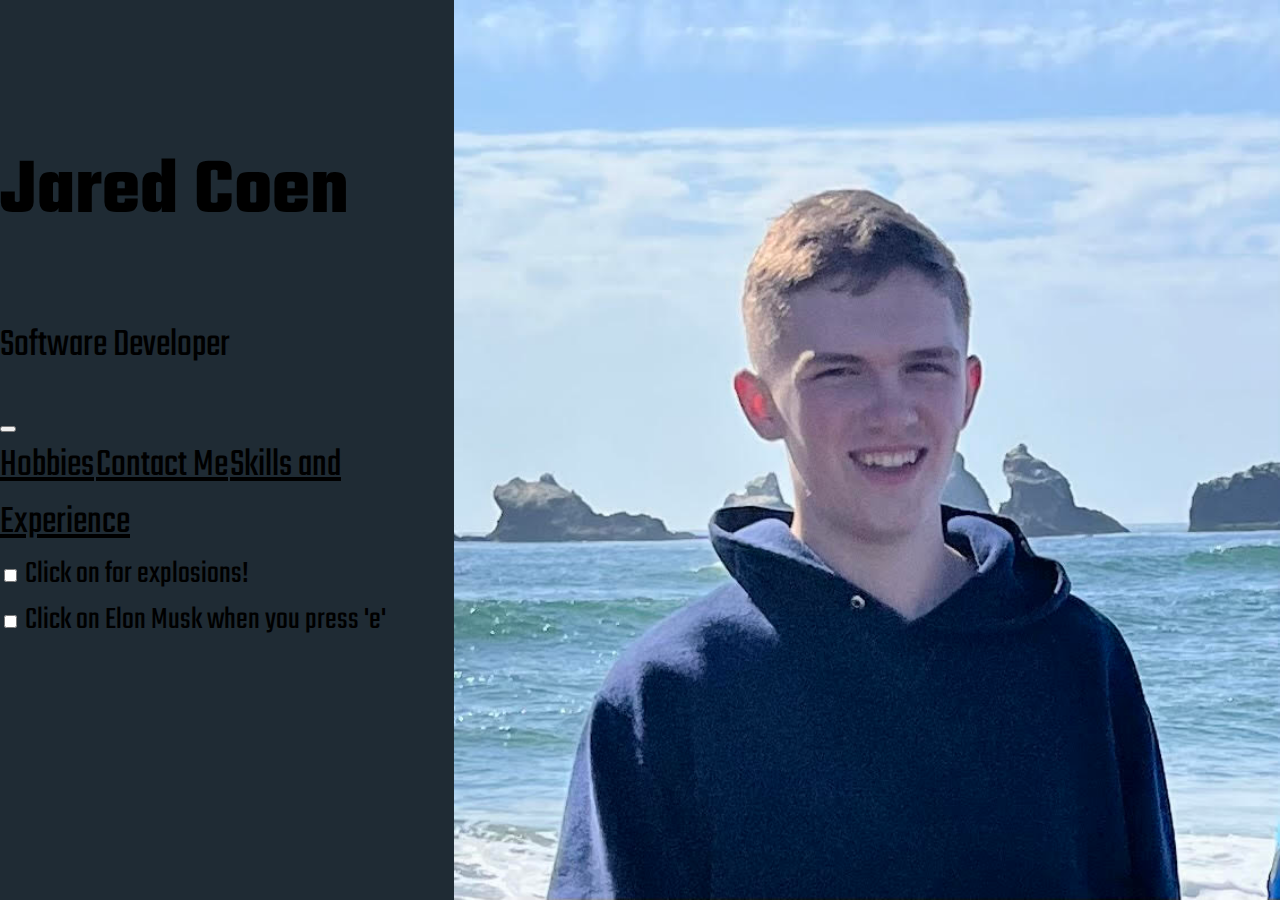
==== index/index.html @ cfc6b289 "Initial Commit" ====
<!DOCTYPE html>
<html lang="en">
  <head>
    <meta charset="UTF-8" />
    <meta name="viewport" content="width=device-width, initial-scale=1.0" />
    <link rel="icon" href="../images/favicon.ico?v=2" />
    <title>Jared Coen</title>

    <!-- Adding a google font-->
    <link rel="preconnect" href="https://fonts.googleapis.com" />
    <link rel="preconnect" href="https://fonts.gstatic.com" crossorigin />
    <link
      href="https://fonts.googleapis.com/css2?family=Teko:wght@300&display=swap"
      rel="stylesheet" />

    <script src="https://ajax.googleapis.com/ajax/libs/jquery/3.7.1/jquery.min.js"></script>

    <link
      href="https://cdn.jsdelivr.net/npm/bootstrap@5.2.3/dist/css/bootstrap.min.css"
      rel="stylesheet"
      integrity="sha384-rbsA2VBKQhggwzxH7pPCaAqO46MgnOM80zW1RWuH61DGLwZJEdK2Kadq2F9CUG65"
      crossorigin="anonymous" />
    <link rel="stylesheet" href="../styles.css" />
  </head>
  <body class="body">
    <div class="explosion"></div>

    <img id="jaredface" src="../images/Jared Face.png" alt="Jared Face" />

    <!--My name and links to my hobbies, contact me, and skills-->
    <br /><br /><br />
    <h2 id="jared">Jared Coen</h2>
    <p style="display: flex; text-align: left">Software Developer</p>
  
    <nav class="navbar navbar-expand-lg navbar-light">
      <div class="container-fluid">
        <button class="navbar-toggler" type="button" data-bs-toggle="collapse" data-bs-target="#navbarNavAltMarkup" aria-controls="navbarNavAltMarkup" aria-expanded="false" aria-label="Toggle navigation">
          <span class="navbar-toggler-icon"></span>
        </button>
        <div class="collapse navbar-collapse" id="navbarNavAltMarkup">
          <div class="navbar-nav">
            <a class="nav-link" href="../Hobbies/Hobbies.html">Hobbies</a>
            <a class="nav-link" href="ContactMe.html">Contact Me</a>
            <a class="nav-link" href="Skills.html">Skills and Experience</a>
          </div>
        </div>
      </div>
    </nav>

    <div class="form-check">
      <input
        class="form-check-input"
        type="checkbox"
        value=""
        id="explosionswitch" />
      <label class="form-check-label" for="explosionswitch">
        Click on for explosions!
      </label>
    </div>

    <div class="form-check">
      <input class="form-check-input" type="checkbox" id="elonswitch" />
      <label class="form-check-label" for="elonswitch"
        >Click on Elon Musk when you press 'e'</label
      >
    </div>

    <script src="../javascript/javascript.js"></script>
    <script
      src="https://cdn.jsdelivr.net/npm/bootstrap@5.2.3/dist/js/bootstrap.bundle.min.js"
      integrity="sha384-kenU1KFdBIe4zVF0s0G1M5b4hcpxyD9F7jL+jjXkk+Q2h455rYXK/7HAuoJl+0I4"
      crossorigin="anonymous"></script>
  </body>
</html>
---- styles.css ----
body {
    background-color: #1f2b34;
    font-family: Teko, "Lucida Sans", "Lucida Sans Regular", "Lucida Grande",
      "Lucida Sans Unicode", Geneva, Verdana, sans-serif;
    
    margin: 0;
    padding: 0;
  }

  
  p {
    text-align: center;
    margin-right: auto;
    margin-left: auto;
    font-size: 250%;
    color: black;
  }
  
  ul {
    font-weight: bold;
    font-size: 200%;
    color: black;
  }
  
  a:link {
    color: black;
  }
  
  /* visited link */
  a:visited {
    color: black;
  }
  
  /* mouse over link */
  a:hover {
    color: green;
  }
  
  /*Class for back to main page link */
  .back {
    text-align: center;
    margin-left: auto;
    margin-right: auto;
  
    font-size: 200%;
  }
  
  h1 {
    text-align: center;
    margin-right: auto;
    margin-left: auto;
  
    font-size: 500%;
    color: black;
  }
  
  h2 {
    font-size: 500%;
    color: black;
  }
  
  img {
    display: block;
    margin-left: auto;
    margin-right: auto;
  }
  
  .contactimages img
  {
    display: inline-block;
  }
  .contactimages
  {
    display: block;
    margin-left: auto;
    margin-right: auto;
    text-align: center;
  }
  
  #jaredface {
    display: block;
    float: right;
    height: 100vh;
  }
  
  #jared {
    font-size: 500%;
  }
  
  .spin {
    transition: transform 0.5s;
  }
  .spin:hover {
    transform: rotate(180deg);
  }
  
  .container {
    display: flex;
    flex-wrap: wrap;
    flex-direction: row;
    margin: 10px;
  }

  .form-check
  {
    color:black;
    font-size: 200%;
  }

  .nav-link:hover
  {
    color:green;
  }

  .nav-link
  {
    font-size: 250%;
  }
  .form-control
  {
    font-size: 200%;
  }

  .col-form-label
  {
    color: blue;
    font-size: 500%;
  }
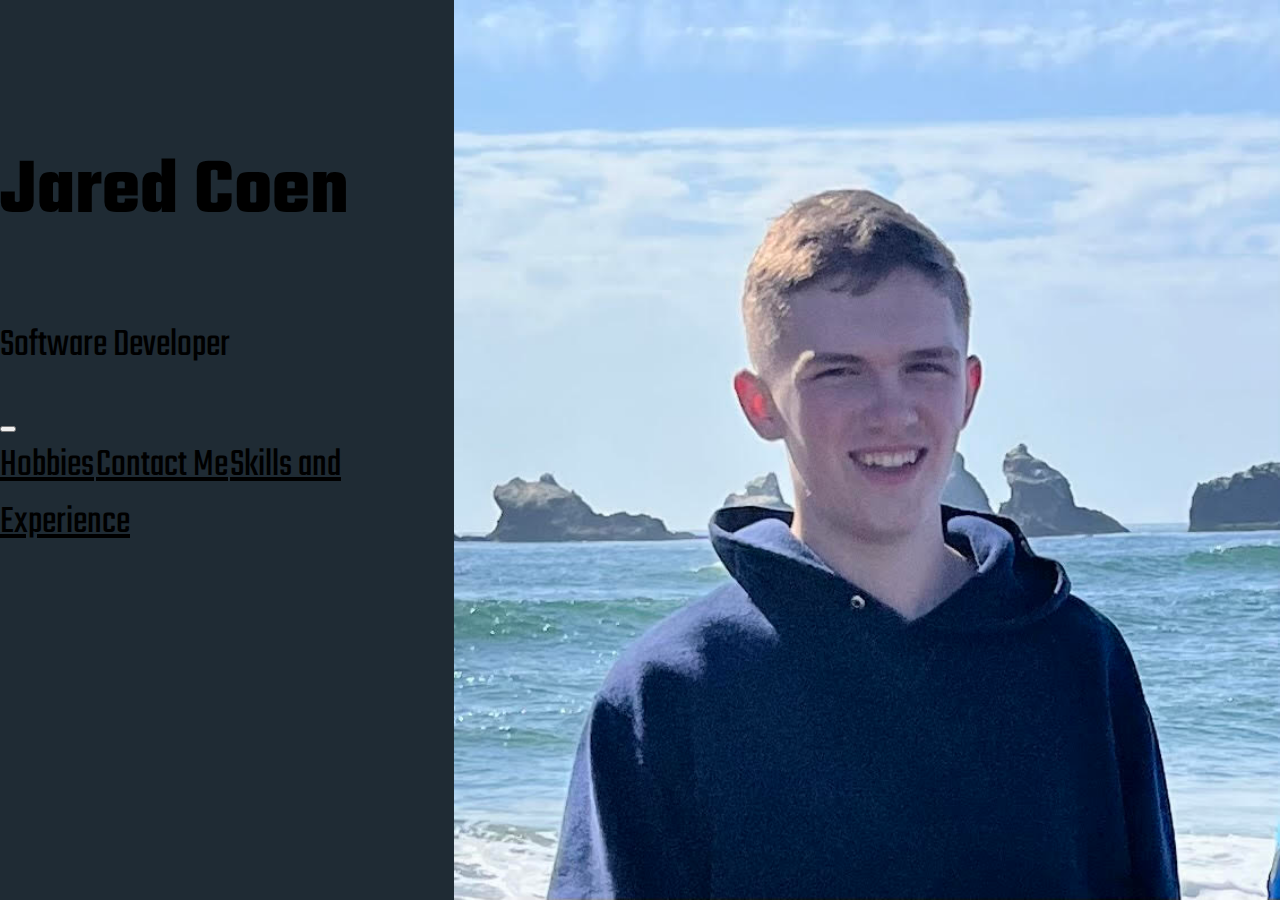
==== commit 25187f8d: "fix" ====
--- a/index/index.html
+++ b/index/index.html
@@ -47,24 +47,6 @@
       </div>
     </nav>
 
-    <div class="form-check">
-      <input
-        class="form-check-input"
-        type="checkbox"
-        value=""
-        id="explosionswitch" />
-      <label class="form-check-label" for="explosionswitch">
-        Click on for explosions!
-      </label>
-    </div>
-
-    <div class="form-check">
-      <input class="form-check-input" type="checkbox" id="elonswitch" />
-      <label class="form-check-label" for="elonswitch"
-        >Click on Elon Musk when you press 'e'</label
-      >
-    </div>
-
     <script src="../javascript/javascript.js"></script>
     <script
       src="https://cdn.jsdelivr.net/npm/bootstrap@5.2.3/dist/js/bootstrap.bundle.min.js"
